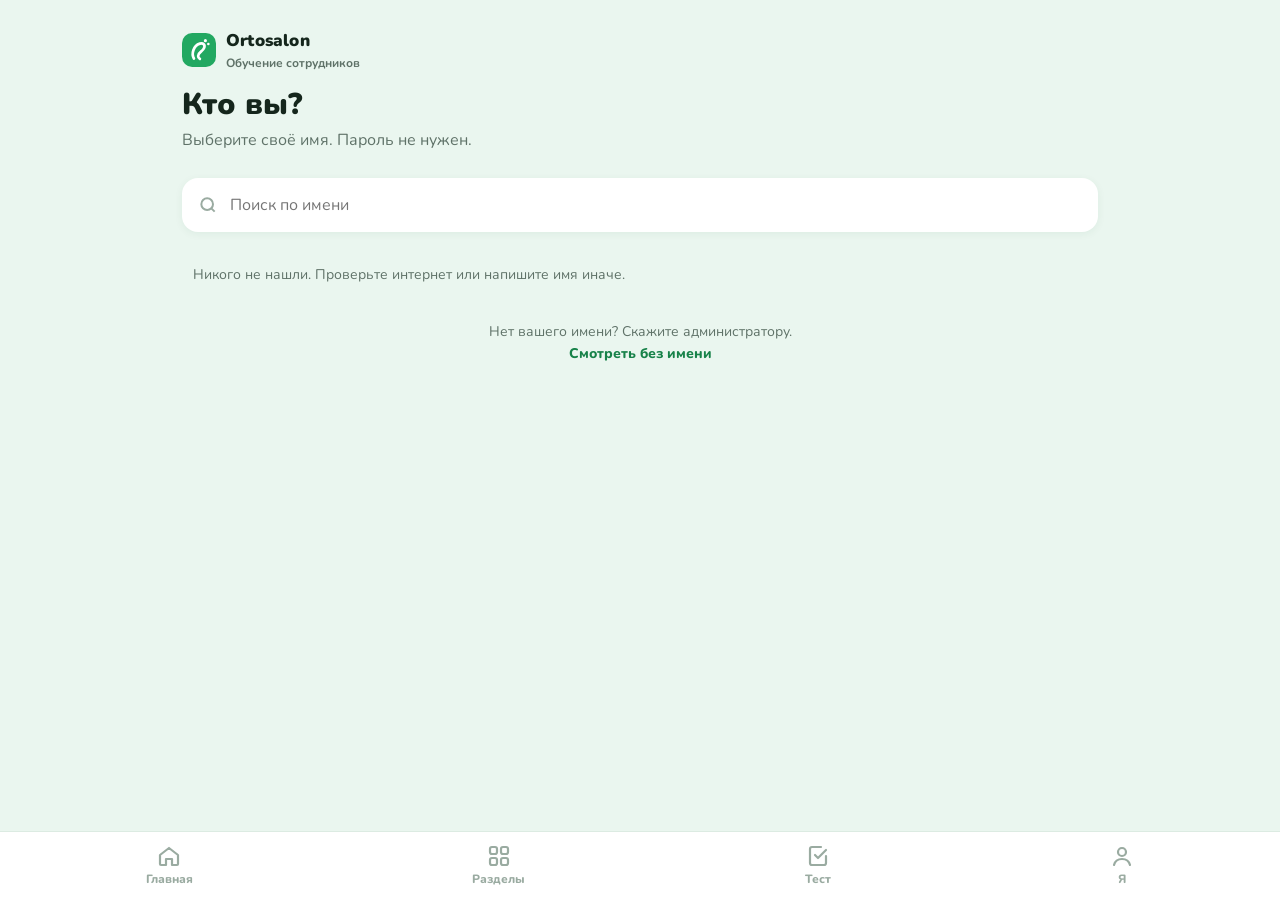
==== learn/index.html @ 9084496a "1.2.92: раздел «Обучение сотрудников» (/learn/), кнопка на входе, SW не трогает /learn" ====
<!doctype html>
<html lang="ru">
<head>
<meta charset="utf-8">
<meta name="viewport" content="width=device-width,initial-scale=1,viewport-fit=cover">
<meta name="theme-color" content="#EAF6EF">
<title>Обучение · Ortosalon</title>
<link rel="icon" href="data:image/svg+xml,%3Csvg xmlns='http://www.w3.org/2000/svg' viewBox='0 0 32 32'%3E%3Crect width='32' height='32' rx='9' fill='%2322A861'/%3E%3Cpath d='M11 23c-2-4 0-12 6-14 3-1 5 1 4 4-1 4-6 4-6 8 0 2 2 3 2 3' stroke='white' stroke-width='2.6' fill='none' stroke-linecap='round'/%3E%3C/svg%3E">
<link rel="preconnect" href="https://fonts.googleapis.com">
<link rel="preconnect" href="https://fonts.gstatic.com" crossorigin>
<link href="https://fonts.googleapis.com/css2?family=Nunito:wght@500;600;700;800;900&display=swap" rel="stylesheet">
<link rel="stylesheet" href="learn.css?v=1">
</head>
<body>
<div id="app" class="app"></div>
<nav id="tabbar" class="tabbar" hidden>
  <a href="#/home" data-tab="home"><svg viewBox="0 0 24 24"><path d="M3 11l9-7 9 7v9a1 1 0 0 1-1 1h-5v-6H9v6H4a1 1 0 0 1-1-1z"/></svg><span>Главная</span></a>
  <a href="#/all" data-tab="all"><svg viewBox="0 0 24 24"><rect x="3" y="3" width="7" height="7" rx="2"/><rect x="14" y="3" width="7" height="7" rx="2"/><rect x="3" y="14" width="7" height="7" rx="2"/><rect x="14" y="14" width="7" height="7" rx="2"/></svg><span>Разделы</span></a>
  <a href="#/quiz" data-tab="quiz"><svg viewBox="0 0 24 24"><path d="M9 11l3 3 8-8"/><path d="M20 12v7a2 2 0 0 1-2 2H6a2 2 0 0 1-2-2V5a2 2 0 0 1 2-2h9"/></svg><span>Тест</span></a>
  <a href="#/me" data-tab="me"><svg viewBox="0 0 24 24"><circle cx="12" cy="8" r="4"/><path d="M4 21c1-4 4-6 8-6s7 2 8 6"/></svg><span>Я</span></a>
</nav>
<script src="content.js?v=1"></script>
<script src="learn.js?v=1"></script>
</body>
</html>
---- learn/learn.css ----
:root{
  --bg:#EAF6EF; --bg2:#F5FBF7; --card:#fff; --ink:#15261C; --muted:#5F7268; --faint:#9AABA1; --line:#DCEBE2;
  --pri:#22A861; --pri-d:#178249; --pri-l:#DDF4E6;
  --yel:#F7B500; --yel-l:#FFF4D1; --red:#E5484D; --red-l:#FDE8E8;
  --c-green:#22C17A; --c-blue:#3A9BF0; --c-purple:#9B6BF2; --c-red:#FF6B6B; --c-yellow:#FFB930; --c-orange:#FF8A3D; --c-teal:#1EC2B5; --c-lime:#7ACC3A;
  --r:22px; --r-s:14px;
  --sh:0 6px 22px rgba(23,80,48,.08); --sh-s:0 2px 8px rgba(23,80,48,.06);
  --f:'Nunito',system-ui,-apple-system,'Segoe UI',sans-serif;
}
*{box-sizing:border-box;-webkit-tap-highlight-color:transparent}
html,body{margin:0;background:var(--bg);color:var(--ink);font-family:var(--f);font-size:16px;line-height:1.5;-webkit-font-smoothing:antialiased}
img{max-width:100%;display:block}
a{color:inherit;text-decoration:none}
button{font:inherit;color:inherit;border:0;background:none;cursor:pointer}
.app{max-width:560px;margin:0 auto;min-height:100dvh;padding:0 18px calc(96px + env(safe-area-inset-bottom))}
.app.no-tab{padding-bottom:calc(110px + env(safe-area-inset-bottom))}
@media(min-width:900px){ .app{max-width:980px;padding-left:32px;padding-right:32px} .hscroll,.chips{margin-left:-32px;margin-right:-32px;padding-left:32px;padding-right:32px} }

/* ── top ── */
.top{display:flex;align-items:center;gap:12px;padding:18px 0 10px}
.top .ttl{flex:1;min-width:0;font-weight:800;font-size:18px;line-height:1.25;overflow:hidden;text-overflow:ellipsis;white-space:nowrap}
.icon-btn{width:44px;height:44px;border-radius:14px;background:var(--card);box-shadow:var(--sh-s);display:grid;place-items:center;flex:none}
.icon-btn svg{width:22px;height:22px;stroke:var(--ink);fill:none;stroke-width:2.2;stroke-linecap:round;stroke-linejoin:round}
.logo{display:flex;align-items:center;gap:10px;font-weight:900;font-size:17px;letter-spacing:.2px}
.logo svg{width:34px;height:34px}
.logo small{display:block;font-weight:700;font-size:12px;color:var(--muted);letter-spacing:0}

/* ── who ── */
.hero-who{padding:28px 0 8px}
.hero-who h1{font-size:30px;line-height:1.15;margin:16px 0 6px;font-weight:900}
.hero-who p{margin:0;color:var(--muted);font-size:16px}
.search{display:flex;align-items:center;gap:10px;background:var(--card);border-radius:16px;padding:0 16px;height:54px;box-shadow:var(--sh-s);margin:18px 0 14px}
.search svg{width:20px;height:20px;stroke:var(--faint);fill:none;stroke-width:2.4}
.search input{flex:1;border:0;outline:0;font:inherit;font-size:16px;background:none;color:var(--ink);min-width:0}
.people{display:grid;gap:10px}
@media(min-width:900px){.people{grid-template-columns:1fr 1fr}}
.person{display:flex;align-items:center;gap:14px;background:var(--card);border-radius:18px;padding:12px 14px;box-shadow:var(--sh-s);text-align:left;width:100%;transition:transform .12s}
.person:active{transform:scale(.98)}
.ava{width:46px;height:46px;border-radius:50%;display:grid;place-items:center;color:#fff;font-weight:900;font-size:18px;flex:none}
.person b{display:block;font-size:17px;font-weight:800}
.person span{font-size:13px;color:var(--muted)}
.person .go{margin-left:auto;width:34px;height:34px;border-radius:50%;background:var(--pri-l);display:grid;place-items:center}
.person .go svg{width:16px;height:16px;stroke:var(--pri-d);fill:none;stroke-width:3}
.note{font-size:14px;color:var(--muted);text-align:center;margin:18px 0}
.link-btn{color:var(--pri-d);font-weight:800}

/* ── home ── */
.hello{display:flex;align-items:center;gap:12px;padding:20px 0 6px}
.hello .ava{width:48px;height:48px}
.hello div{flex:1;min-width:0}
.hello small{color:var(--muted);font-weight:700;font-size:14px}
.hello h2{margin:0;font-size:22px;font-weight:900;line-height:1.2}
.mission{position:relative;overflow:hidden;border-radius:var(--r);background:linear-gradient(135deg,#1FA65C 0%,#2CC07A 100%);color:#fff;padding:20px 20px 20px 20px;margin:14px 0 18px;box-shadow:0 10px 26px rgba(34,168,97,.28);min-height:150px;display:flex;flex-direction:column;justify-content:center}
.mission .tag{display:inline-block;align-self:flex-start;background:rgba(255,255,255,.22);border-radius:99px;padding:3px 12px;font-size:12px;font-weight:800;letter-spacing:.3px;margin-bottom:8px}
.mission h3{margin:0;font-size:21px;line-height:1.25;font-weight:900;max-width:70%}
.mission p{margin:6px 0 0;font-size:14px;opacity:.95;max-width:66%}
.mission svg.deco{position:absolute;right:-6px;bottom:-8px;width:130px;height:130px;opacity:.95}
.prog-card{display:flex;align-items:center;gap:16px;background:var(--card);border-radius:var(--r);padding:16px 18px;box-shadow:var(--sh);margin-bottom:22px}
.ring{width:64px;height:64px;flex:none;position:relative}
.ring svg{width:64px;height:64px;transform:rotate(-90deg)}
.ring b{position:absolute;inset:0;display:grid;place-items:center;font-weight:900;font-size:16px}
.prog-card h4{margin:0;font-size:17px;font-weight:800}
.prog-card p{margin:2px 0 0;font-size:14px;color:var(--muted)}
.h-sec{display:flex;align-items:baseline;justify-content:space-between;margin:22px 0 12px}
.h-sec h3{margin:0;font-size:19px;font-weight:900}
.h-sec a{font-size:14px;font-weight:800;color:var(--pri-d)}

.grid-ic{display:grid;grid-template-columns:repeat(4,1fr);gap:14px 8px}
.ic{display:flex;flex-direction:column;align-items:center;gap:7px;text-align:center}
.ic i{width:60px;height:60px;border-radius:50%;display:grid;place-items:center;position:relative}
.ic i svg{width:28px;height:28px;stroke:#fff;fill:none;stroke-width:2.2;stroke-linecap:round;stroke-linejoin:round}
.ic span{font-size:13px;font-weight:800;line-height:1.2}
.ic em{position:absolute;right:-2px;top:-2px;min-width:20px;height:20px;border-radius:99px;background:#fff;color:var(--pri-d);font-style:normal;font-size:11px;font-weight:900;display:grid;place-items:center;box-shadow:var(--sh-s);padding:0 5px}
.bg-green{background:var(--c-green);box-shadow:0 6px 14px rgba(34,193,122,.35)}
.bg-blue{background:var(--c-blue);box-shadow:0 6px 14px rgba(58,155,240,.35)}
.bg-purple{background:var(--c-purple);box-shadow:0 6px 14px rgba(155,107,242,.35)}
.bg-red{background:var(--c-red);box-shadow:0 6px 14px rgba(255,107,107,.35)}
.bg-yellow{background:var(--c-yellow);box-shadow:0 6px 14px rgba(255,185,48,.38)}
.bg-orange{background:var(--c-orange);box-shadow:0 6px 14px rgba(255,138,61,.35)}
.bg-teal{background:var(--c-teal);box-shadow:0 6px 14px rgba(30,194,181,.35)}
.bg-lime{background:var(--c-lime);box-shadow:0 6px 14px rgba(122,204,58,.35)}

/* horizontal cards */
.hscroll{display:flex;gap:14px;overflow-x:auto;scroll-snap-type:x mandatory;margin:0 -18px;padding:4px 18px 10px;scrollbar-width:none}
.hscroll::-webkit-scrollbar{display:none}
.hcard{flex:none;width:230px;scroll-snap-align:start;background:var(--card);border-radius:var(--r);box-shadow:var(--sh);overflow:hidden;display:flex;flex-direction:column}
.hcard .pic{aspect-ratio:4/3;background:var(--bg2);overflow:hidden}
.hcard .pic img{width:100%;height:100%;object-fit:cover}
.hcard .pic.contain img{object-fit:contain;background:#fff}
.hcard .bd{padding:12px 14px 14px}
.hcard b{display:block;font-weight:800;font-size:15px;line-height:1.3}
.hcard small{color:var(--muted);font-size:13px;display:block;margin-top:2px}

/* continue card */
.cont{display:flex;gap:14px;align-items:center;background:var(--card);border-radius:var(--r);padding:12px;box-shadow:var(--sh)}
.cont .th{width:76px;height:76px;border-radius:16px;overflow:hidden;flex:none;background:var(--bg2)}
.cont .th img{width:100%;height:100%;object-fit:cover}
.cont .tx{flex:1;min-width:0}
.cont small{color:var(--muted);font-weight:700;font-size:12px}
.cont b{display:block;font-weight:800;font-size:16px;line-height:1.3}
.play{width:44px;height:44px;border-radius:50%;background:var(--pri);display:grid;place-items:center;flex:none;box-shadow:0 6px 14px rgba(34,168,97,.35)}
.play svg{width:18px;height:18px;fill:#fff;margin-left:2px}

/* section page */
.sec-hero{border-radius:var(--r);padding:20px;color:#fff;margin:6px 0 16px;display:flex;align-items:center;gap:16px}
.sec-hero i{width:58px;height:58px;border-radius:50%;background:rgba(255,255,255,.25);display:grid;place-items:center;flex:none}
.sec-hero i svg{width:30px;height:30px;stroke:#fff;fill:none;stroke-width:2.2;stroke-linecap:round;stroke-linejoin:round}
.sec-hero h2{margin:0;font-size:22px;font-weight:900;line-height:1.2}
.sec-hero p{margin:2px 0 0;font-size:14px;opacity:.95}
.sec-hero .bar{height:8px;background:rgba(255,255,255,.3);border-radius:99px;margin-top:10px;overflow:hidden}
.sec-hero .bar u{display:block;height:100%;background:#fff;border-radius:99px}
.list{display:grid;gap:10px}
@media(min-width:900px){.list{grid-template-columns:1fr 1fr}}
.row{display:flex;align-items:center;gap:14px;background:var(--card);border-radius:18px;padding:10px 12px;box-shadow:var(--sh-s);width:100%;text-align:left}
.row .th{width:62px;height:62px;border-radius:14px;overflow:hidden;flex:none;background:var(--bg2);display:grid;place-items:center}
.row .th img{width:100%;height:100%;object-fit:cover}
.row .th.contain img{object-fit:contain;background:#fff}
.row .th .n{font-weight:900;font-size:22px;color:var(--pri-d)}
.row .tx{flex:1;min-width:0}
.row b{display:block;font-weight:800;font-size:16px;line-height:1.3}
.row small{color:var(--muted);font-size:13px}
.pill{flex:none;font-size:12px;font-weight:900;border-radius:99px;padding:5px 11px;background:var(--pri-l);color:var(--pri-d)}
.pill.done{background:var(--pri);color:#fff}
.pill.help{background:var(--yel-l);color:#8A6200}

/* chips/tabs */
.chips{display:flex;gap:8px;overflow-x:auto;margin:0 -18px 14px;padding:2px 18px;scrollbar-width:none}
.chips::-webkit-scrollbar{display:none}
.chip{flex:none;padding:9px 16px;border-radius:99px;background:var(--card);font-weight:800;font-size:14px;box-shadow:var(--sh-s);color:var(--muted)}
.chip.on{background:var(--ink);color:#fff}

/* lesson */
.steps-dots{display:flex;gap:6px;margin:4px 0 14px}
.steps-dots u{flex:1;height:6px;border-radius:99px;background:#CFE5D8}
.steps-dots u.on{background:var(--pri)}
.step{background:var(--card);border-radius:var(--r);box-shadow:var(--sh);overflow:hidden;animation:pop .28s ease}
@keyframes pop{from{opacity:0;transform:translateY(8px)}to{opacity:1;transform:none}}
@media(prefers-reduced-motion:reduce){.step{animation:none}}
.step .media{background:linear-gradient(180deg,#F1FAF4,#E3F3EA);padding:18px;display:flex;justify-content:center}
.step .media.photo{padding:0;background:#111}
.step .media.photo img{width:100%;max-height:52vh;object-fit:contain}
.phone{width:min(200px,50vw);border-radius:30px;border:7px solid #1C2621;overflow:hidden;box-shadow:0 14px 30px rgba(0,0,0,.18);background:#fff}
.phone img{width:100%}
.zoom-hint{font-size:12px;color:var(--muted);text-align:center;margin-top:-6px;padding-bottom:10px;background:linear-gradient(180deg,#E3F3EA,#E3F3EA)}
.step .bd{padding:18px 20px 22px}
.step .num{display:inline-block;font-size:12px;font-weight:900;color:var(--pri-d);background:var(--pri-l);padding:3px 10px;border-radius:99px;margin-bottom:8px}
.step h2{margin:0 0 8px;font-size:22px;line-height:1.25;font-weight:900}
.step p{margin:0;font-size:17px;line-height:1.55;color:#24372C}
.step ul{margin:10px 0 0;padding:0;list-style:none;display:grid;gap:8px}
.step li{display:flex;gap:10px;font-size:16px;line-height:1.45;background:var(--bg2);border-radius:12px;padding:10px 12px}
.step li::before{content:"";flex:none;width:22px;height:22px;border-radius:50%;background:var(--pri) url("data:image/svg+xml,%3Csvg xmlns='http://www.w3.org/2000/svg' viewBox='0 0 24 24' fill='none' stroke='white' stroke-width='3.4' stroke-linecap='round' stroke-linejoin='round'%3E%3Cpath d='M5 12l5 5 9-10'/%3E%3C/svg%3E") center/13px no-repeat;margin-top:1px}
.say,.warn,.tip,.tpl{margin-top:14px;border-radius:16px;padding:12px 14px;font-size:16px;line-height:1.45}
.say{background:#EAF3FF;color:#173C66;position:relative}
.say b,.warn b,.tip b,.tpl b{display:block;font-size:12px;font-weight:900;letter-spacing:.4px;text-transform:uppercase;margin-bottom:3px}
.warn{background:var(--red-l);color:#7A1E22}
.tip{background:var(--yel-l);color:#5E4300}
.tpl{background:#F2F5F3;border:1.5px dashed #BFD6C8}
.tpl pre{margin:0;font:inherit;white-space:pre-wrap;font-size:15px}
.tpl .copy{margin-top:10px;background:var(--ink);color:#fff;border-radius:10px;padding:8px 14px;font-weight:800;font-size:14px}

/* bottom action bar (как в референсе: 2 кнопки) */
.actbar{position:fixed;left:0;right:0;bottom:0;z-index:20;background:rgba(255,255,255,.96);backdrop-filter:blur(10px);border-top:1px solid var(--line);padding:12px 18px calc(12px + env(safe-area-inset-bottom))}
.actbar .in{max-width:560px;margin:0 auto;display:flex;gap:12px}
.btn{flex:1;height:54px;border-radius:16px;font-weight:900;font-size:17px;display:flex;align-items:center;justify-content:center;gap:8px}
.btn svg{width:20px;height:20px;stroke:currentColor;fill:none;stroke-width:2.8;stroke-linecap:round;stroke-linejoin:round}
.btn.pri{background:var(--pri);color:#fff;box-shadow:0 8px 18px rgba(34,168,97,.32)}
.btn.yel{background:var(--yel);color:#3B2A00;box-shadow:0 8px 18px rgba(247,181,0,.3)}
.btn.gh{background:#EEF3F0;color:var(--ink);flex:0 0 96px}
.btn:disabled{opacity:.45}

/* diagnosis */
.dx-head{display:grid;gap:10px;grid-template-columns:1fr 1fr;margin-bottom:12px}
.dx-head.one{grid-template-columns:1fr}
.dx-head figure{margin:0;border-radius:18px;overflow:hidden;background:#111;position:relative;aspect-ratio:1/1}
.dx-head img{width:100%;height:100%;object-fit:cover}
.dx-head.one figure{aspect-ratio:4/3}
.dx-head.one figure.contain{background:#fff}.dx-head figure.contain img{object-fit:contain}
.dx-head figcaption{position:absolute;left:8px;bottom:8px;background:rgba(0,0,0,.6);color:#fff;font-size:12px;font-weight:800;padding:3px 9px;border-radius:99px}
.card{background:var(--card);border-radius:var(--r);box-shadow:var(--sh);padding:18px 20px;margin-bottom:12px}
.card h3{margin:0 0 6px;font-size:18px;font-weight:900;display:flex;align-items:center;gap:8px}
.card h3 .dot{width:10px;height:10px;border-radius:50%}
.card p{margin:0;font-size:16px;line-height:1.55}
.stat{display:flex;gap:10px;margin-bottom:12px}
.stat div{flex:1;background:var(--card);border-radius:16px;padding:12px;box-shadow:var(--sh-s);text-align:center}
.stat b{display:block;font-size:22px;font-weight:900;color:var(--pri-d)}
.stat small{font-size:12px;color:var(--muted);font-weight:700}
.minis{display:flex;gap:10px;overflow-x:auto;margin:6px -20px 0;padding:4px 20px;scrollbar-width:none}
.mini{flex:none;width:118px;text-align:center}
.mini .pic{width:118px;height:118px;border-radius:16px;overflow:hidden;background:#fff;border:1px solid var(--line)}
.mini .pic img{width:100%;height:100%;object-fit:contain}
.mini b{display:block;font-size:13px;font-weight:800;line-height:1.25;margin-top:6px}

/* product */
.pgrid{display:grid;grid-template-columns:1fr 1fr;gap:12px}
@media(min-width:900px){.pgrid{grid-template-columns:repeat(4,1fr)}}
.pcard{background:var(--card);border-radius:20px;box-shadow:var(--sh-s);overflow:hidden;text-align:left;display:flex;flex-direction:column}
.pcard .pic{aspect-ratio:1/1;background:#fff;overflow:hidden}
.pcard .pic img{width:100%;height:100%;object-fit:contain}
.pcard .bd{padding:10px 12px 12px}
.pcard b{display:block;font-weight:800;font-size:14px;line-height:1.3}
.pcard small{display:block;color:var(--muted);font-size:12.5px;line-height:1.35;margin-top:3px}
.badge-top{display:inline-block;font-size:11px;font-weight:900;background:var(--yel-l);color:#7A5600;border-radius:99px;padding:2px 8px;margin-bottom:4px}
.p-hero{border-radius:var(--r);overflow:hidden;background:#fff;box-shadow:var(--sh);margin-bottom:12px}
.p-hero img{width:100%;max-height:46vh;object-fit:contain}
.kv{display:grid;gap:10px}
.kv .card{margin:0}
.kv .lbl{font-size:12px;font-weight:900;letter-spacing:.4px;text-transform:uppercase;color:var(--muted);margin-bottom:2px}

/* quiz */
.q-card{background:var(--card);border-radius:var(--r);box-shadow:var(--sh);padding:20px;margin-bottom:14px}
.q-card .meta{display:flex;justify-content:space-between;font-size:13px;font-weight:800;color:var(--muted);margin-bottom:10px}
.q-card h2{margin:0;font-size:21px;line-height:1.3;font-weight:900}
.answers{display:grid;gap:10px}
.ans{display:flex;align-items:center;gap:12px;background:var(--card);border-radius:16px;padding:14px;box-shadow:var(--sh-s);text-align:left;width:100%;font-size:16px;font-weight:700;border:2px solid transparent;transition:border-color .15s}
.ans i{width:34px;height:34px;border-radius:50%;flex:none;display:grid;place-items:center;font-style:normal;font-weight:900;color:#fff}
.ans:nth-child(1) i{background:var(--c-blue)}.ans:nth-child(2) i{background:var(--c-orange)}.ans:nth-child(3) i{background:var(--c-purple)}.ans:nth-child(4) i{background:var(--c-teal)}
.ans.sel{border-color:var(--ink)}
.ans.ok{border-color:var(--pri);background:var(--pri-l)}
.ans.bad{border-color:var(--red);background:var(--red-l)}
.result{text-align:center;padding:26px 20px}
.result .big{font-size:56px;font-weight:900;color:var(--pri-d);line-height:1}
.result p{color:var(--muted);margin:8px 0 0}

/* words */
.word{background:var(--card);border-radius:16px;padding:14px 16px;box-shadow:var(--sh-s)}
.word b{display:block;font-size:17px;font-weight:900;color:var(--pri-d)}
.word span{font-size:15px}

/* me */
.me-head{background:var(--card);border-radius:var(--r);box-shadow:var(--sh);padding:20px;text-align:center;margin:8px 0 14px}
.me-head .ava{width:72px;height:72px;font-size:28px;margin:0 auto 8px}
.me-head h2{margin:0;font-size:22px;font-weight:900}
.secbar{display:flex;align-items:center;gap:12px;background:var(--card);border-radius:16px;padding:12px 14px;box-shadow:var(--sh-s)}
.secbar i{width:38px;height:38px;border-radius:50%;display:grid;place-items:center;flex:none}
.secbar i svg{width:20px;height:20px;stroke:#fff;fill:none;stroke-width:2.3;stroke-linecap:round;stroke-linejoin:round}
.secbar .tx{flex:1}
.secbar b{font-weight:800;font-size:15px}
.secbar .bar{height:7px;background:#E3EEE7;border-radius:99px;margin-top:5px;overflow:hidden}
.secbar .bar u{display:block;height:100%;background:var(--pri);border-radius:99px}
.secbar small{font-weight:800;color:var(--muted);font-size:13px}

/* tabbar */
.tabbar{position:fixed;left:0;right:0;bottom:0;z-index:15;background:rgba(255,255,255,.97);backdrop-filter:blur(10px);border-top:1px solid var(--line);display:flex;justify-content:space-around;padding:8px 6px calc(8px + env(safe-area-inset-bottom))}
.tabbar a{display:flex;flex-direction:column;align-items:center;gap:2px;font-size:12px;font-weight:800;color:var(--faint);padding:4px 14px;border-radius:14px}
.tabbar svg{width:24px;height:24px;stroke:currentColor;fill:none;stroke-width:2.2;stroke-linecap:round;stroke-linejoin:round}
.tabbar a.on{color:var(--pri-d)}
.tabbar a.on svg{stroke:var(--pri)}

/* viewer */
.viewer{position:fixed;inset:0;z-index:50;background:rgba(0,0,0,.92);display:flex;align-items:center;justify-content:center;padding:20px}
.viewer img{max-height:92vh;max-width:100%;border-radius:12px}
.toast{position:fixed;left:50%;bottom:110px;transform:translateX(-50%);background:var(--ink);color:#fff;padding:10px 18px;border-radius:99px;font-weight:800;font-size:14px;z-index:60}
.disclaimer{font-size:13px;color:var(--muted);background:var(--card);border-radius:14px;padding:12px 14px;margin:6px 0 14px;box-shadow:var(--sh-s)}
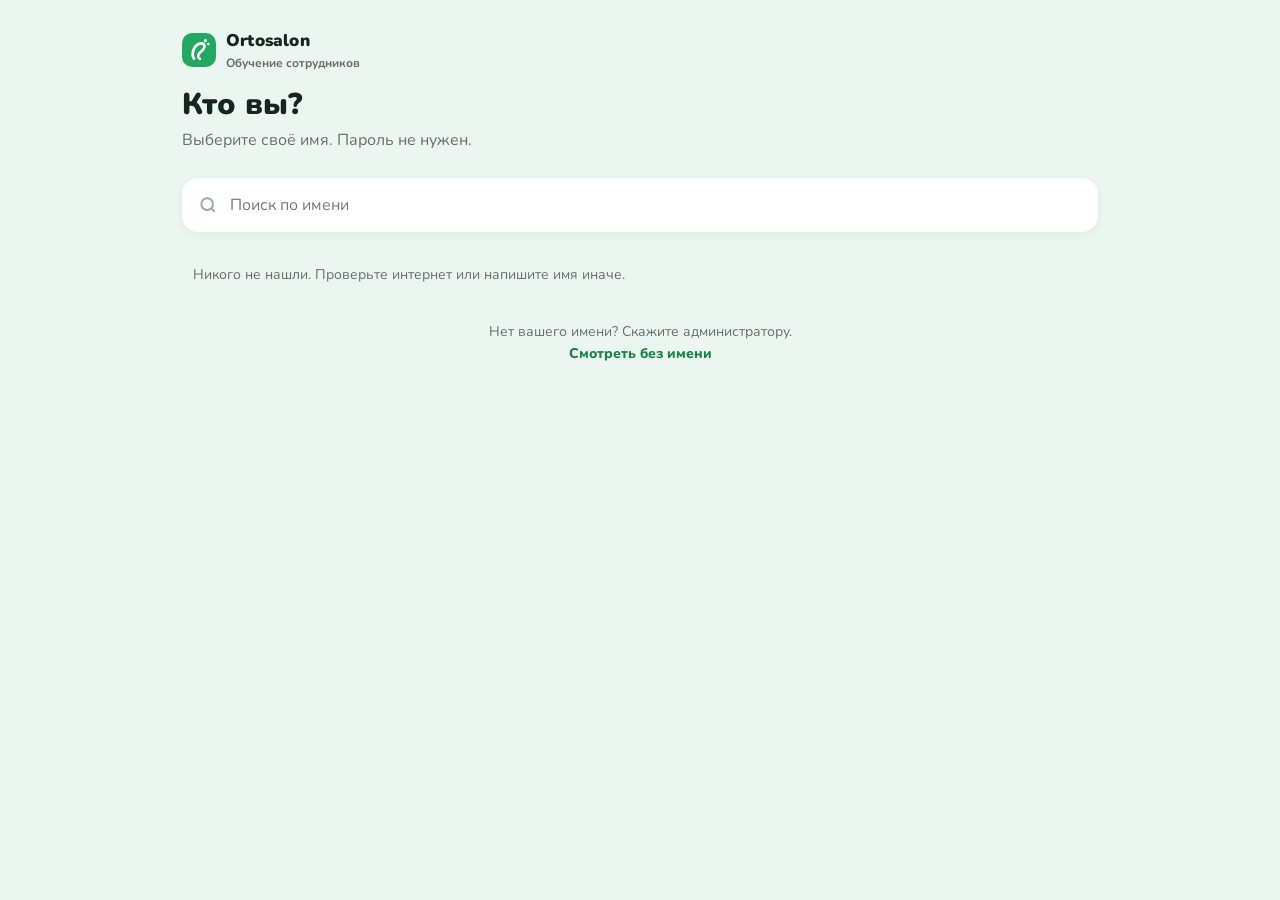
==== commit aeff9808: "learn: скрыть нижнее меню на экране выбора сотрудника" ====
--- a/learn/index.html
+++ b/learn/index.html
@@ -9,7 +9,7 @@
 <link rel="preconnect" href="https://fonts.googleapis.com">
 <link rel="preconnect" href="https://fonts.gstatic.com" crossorigin>
 <link href="https://fonts.googleapis.com/css2?family=Nunito:wght@500;600;700;800;900&display=swap" rel="stylesheet">
-<link rel="stylesheet" href="learn.css?v=1">
+<link rel="stylesheet" href="learn.css?v=2">
 </head>
 <body>
 <div id="app" class="app"></div>
@@ -19,7 +19,7 @@
   <a href="#/quiz" data-tab="quiz"><svg viewBox="0 0 24 24"><path d="M9 11l3 3 8-8"/><path d="M20 12v7a2 2 0 0 1-2 2H6a2 2 0 0 1-2-2V5a2 2 0 0 1 2-2h9"/></svg><span>Тест</span></a>
   <a href="#/me" data-tab="me"><svg viewBox="0 0 24 24"><circle cx="12" cy="8" r="4"/><path d="M4 21c1-4 4-6 8-6s7 2 8 6"/></svg><span>Я</span></a>
 </nav>
-<script src="content.js?v=1"></script>
-<script src="learn.js?v=1"></script>
+<script src="content.js?v=2"></script>
+<script src="learn.js?v=2"></script>
 </body>
 </html>
--- a/learn/learn.css
+++ b/learn/learn.css
@@ -251,3 +251,4 @@
 .viewer img{max-height:92vh;max-width:100%;border-radius:12px}
 .toast{position:fixed;left:50%;bottom:110px;transform:translateX(-50%);background:var(--ink);color:#fff;padding:10px 18px;border-radius:99px;font-weight:800;font-size:14px;z-index:60}
 .disclaimer{font-size:13px;color:var(--muted);background:var(--card);border-radius:14px;padding:12px 14px;margin:6px 0 14px;box-shadow:var(--sh-s)}
+.tabbar[hidden]{display:none}
